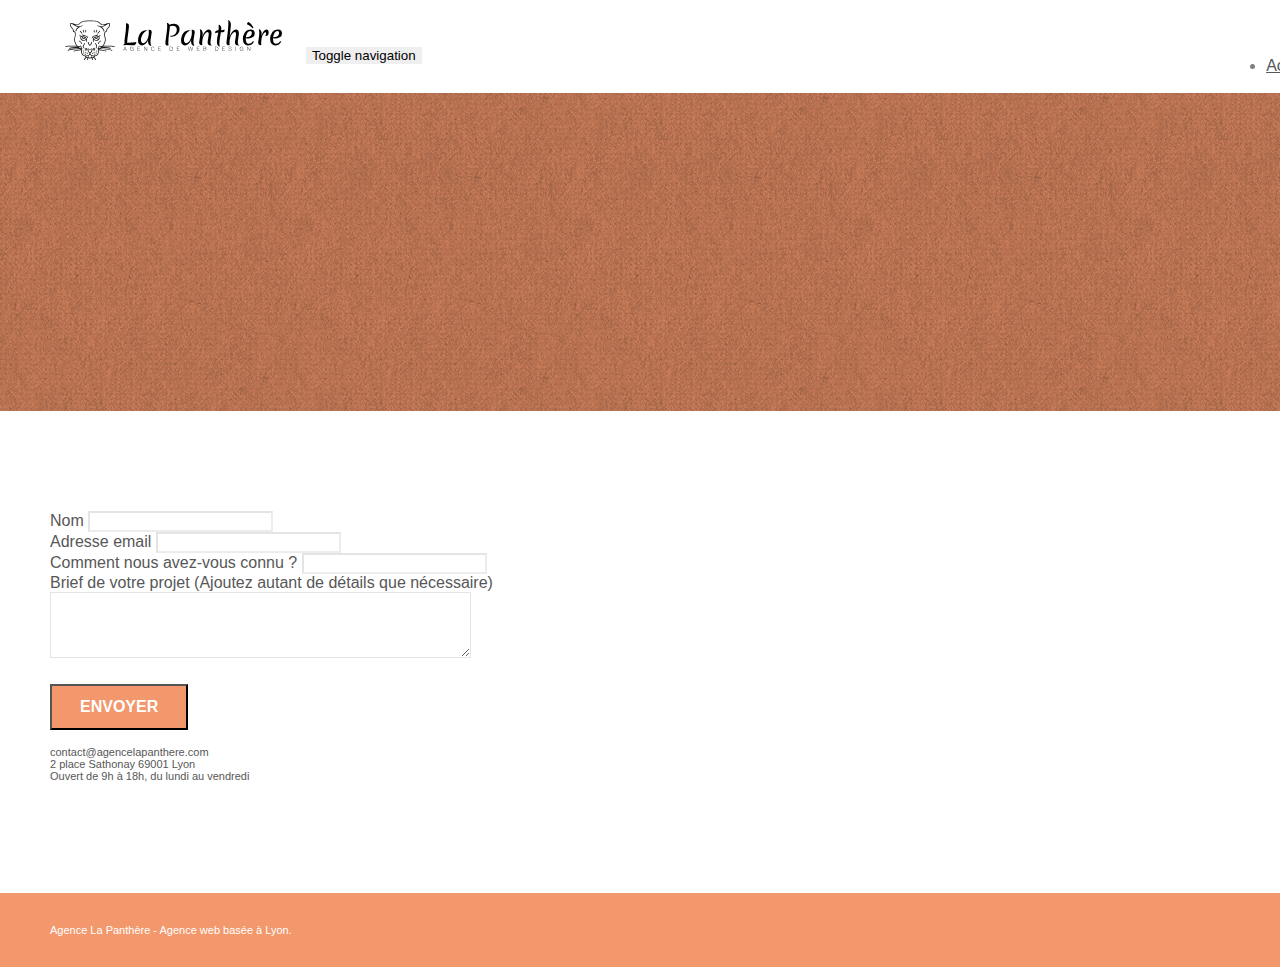
==== page2.html @ 065de9c2 "robots" ====
<!doctype html>
<html lang="Default">
<head>
    <meta charset="utf-8">
    <meta name="description" content="">
    <meta name="viewport" content="width=device-width, initial-scale=1.0, viewport-fit=cover">
    <link rel="shortcut icon" type="image/png" href="favicon.jpg">
    
	<link rel="stylesheet" type="text/css" href="./css/bootstrap.min.css">
	<link rel="stylesheet" type="text/css" href="style.css">
	<link rel="stylesheet" type="text/css" href="./css/font-awesome.min.css">
	<link rel="stylesheet" type="text/css" href="./css/et-line.min.css">
	
    
	<script src="./js/jquery-2.1.0.min.js"></script>
	<script src="./js/bootstrap.min.js"></script>
	<script src="./js/blocs.min.js"></script>
	<script src="./js/jqBootstrapValidation.js"></script>
	<script src="./js/formHandler.js"></script>
    <title>page2</title>

    
<!-- Analytics -->
 
<!-- Analytics END -->
    
</head>
<body>
<!-- Principal conteneur -->
<div class="page-container">
    
<!-- bloc-0 -->
<div class="bloc bgc-white l-bloc " id="bloc-0">
	<div class="container bloc-sm">
		<nav class="navbar row">
			<div class="navbar-header">
				<a class="navbar-brand" href="index.html"><img src="img/agence-la-panthere-monochrome.svg" alt="lyon web design logo" height="40" /></a>
				<button id="nav-toggle" type="button" class="ui-navbar-toggle navbar-toggle" data-toggle="collapse" data-target=".navbar-1">
					<span class="sr-only">Toggle navigation</span><span class="icon-bar"></span><span class="icon-bar"></span><span class="icon-bar"></span>
				</button>
			</div>
			<div class="collapse navbar-collapse navbar-1 special-dropdown-nav">
				<ul class="site-navigation nav navbar-nav">
					<li>
						<a href="index.html">Accueil</a>
					</li>
					<li>
					</li>
					<li>
						<a href="page2.html">page2 &gt;</a>
					</li>
				</ul>
			</div>
		</nav>
	</div>
</div>
<!-- bloc-0 END -->

<!-- bloc-6 -->
<div class="bloc bg-dots-bg bg-repeat bgc-atomic-tangerine d-bloc bloc-bg-texture texture-paper" id="bloc-6">
	<div class="container bloc-lg">
		<div class="row">
			<div class="col-sm-12">
				<h1 class="text-center hero-bloc-text tc-white">
					Parlons web design !
				</h1>
				<p class="text-center mg-lg tc-white tight-width-whitespace">
					Nous sommes ravis que vous souhaitiez collaborer avec notre agence.<br>
					Parlez-nous de votre projet en complétant le formulaire ci-dessous.
				</p>
			</div>
		</div>
	</div>
</div>
<!-- bloc-6 END -->

<!-- bloc-7 -->
<div class="bloc bgc-white l-bloc" id="bloc-7">
	<div class="container bloc-lg">
		<div class="row">
			<div class="col-sm-6">
				<form id="form_1" novalidate success-msg="Your message has been sent." fail-msg="Sorry it seems that our mail server is not responding, Sorry for the inconvenience!">
					<div class="form-group">
						<label>
							Nom
						</label>
						<input id="name" class="form-control" required />
					</div>
					<div class="form-group">
						<label>
							Adresse email
						</label>
						<input id="email" class="form-control" type="email" required />
					</div>
					<div class="form-group">
						<label>
							Comment nous avez-vous connu ?
						</label>
						<input class="form-control" type="email" required id="input_504" />
					</div>
					<div class="form-group">
						<label>
							Brief de votre projet (Ajoutez autant de détails que nécessaire)<br>
						</label><textarea id="message" class="form-control" rows="4" cols="50" required></textarea>
					</div> 
					<button class="bloc-button btn btn-lg btn-block cta-hero btn-atomic-tangerine" type="submit">
						Envoyer
					</button>
				</form>
			</div>
			<div class="col-sm-6">
				<p>
					contact@agencelapanthere.com<br>2 place Sathonay 69001 Lyon<br>Ouvert de 9h à 18h, du lundi au vendredi<br>
				</p>
			</div>
		</div>
	</div>
</div>
<!-- bloc-7 END -->

<!-- ScrollToTop Button -->
<a class="bloc-button btn btn-d scrollToTop" onclick="scrollToTarget('1')"><span class="fa fa-chevron-up"></span></a>
<!-- ScrollToTop Button END-->


<!-- Footer - bloc-8 -->
<div class="bloc bgc-atomic-tangerine d-bloc" id="bloc-8">
	<div class="container bloc-sm">
		<div class="row">
			<div class="col-sm-12">
				<p class="text-center white">
					Agence La Panthère - Agence web basée à Lyon.<br>
				</p>
				<div class="row row-no-gutters social">
					<div class="col-sm-3">
						<div class="text-center">
							<a class="social" href="index.html"><span class="fa fa-twitter icon-md"></span></a>
						</div>
					</div>
					<div class="col-sm-3">
						<div class="text-center">
							<a class="social" href="index.html"><span class="fa fa-facebook icon-md"></span></a>
						</div>
					</div>
					<div class="col-sm-3">
						<div class="text-center">
							<a class="social" href="index.html"><span class="fa fa-dribbble icon-md"></span></a>
						</div>
					</div>
					<div class="col-sm-3">
						<div class="text-center">
							<a class="social" href="index.html"><span class="fa fa-instagram icon-md"></span></a>
						</div>
					</div>
				</div>
			</div>
		</div>
	</div>
</div>
<!-- Footer - bloc-8 END -->

</div>
<!-- Principal conteneur END -->
    

</body>
</html>
---- style.css ----
body {
    margin: 0;
    padding: 0;
    background: #FFF;
    overflow-x: hidden;
    -webkit-font-smoothing: antialiased;
    -moz-osx-font-smoothing: grayscale;
}

a,
button {
    transition: all .3s ease-in-out;
    outline: none!important;
}

a:hover {
    text-decoration: none;
    cursor: pointer;
}

#page-loading-blocs-notifaction {
    position: fixed;
    top: 0;
    bottom: 0;
    width: 100%;
    z-index: 100000;
    background: #FFFFFF url("img/pageload-spinner.gif") no-repeat center center;
}

.bloc {
    width: 100%;
    clear: both;
    background: 50% 50% no-repeat;
    padding: 0 50px;
    -webkit-background-size: cover;
    -moz-background-size: cover;
    -o-background-size: cover;
    background-size: cover;
    position: relative;
}

.bloc .container {
    padding-left: 0;
    padding-right: 0;
}

.bloc-lg {
    padding: 100px 50px;
}

.bloc-md {
    padding: 50px;
}

.bloc-sm {
    padding: 20px 50px;
}

.bg-center,
.bg-l-edge,
.bg-r-edge,
.bg-t-edge,
.bg-b-edge,
.bg-tl-edge,
.bg-bl-edge,
.bg-tr-edge,
.bg-br-edge,
.bg-repeat {
    -webkit-background-size: auto!important;
    -moz-background-size: auto!important;
    -o-background-size: auto!important;
    background-size: auto!important;
}

.bg-repeat {
    background: repeat;
}

.bg-t-edge {
    background: top no-repeat;
}

.bloc-bg-texture::before {
    content: "";
    background-size: 2px 2px;
    position: absolute;
    top: 0;
    bottom: 0;
    left: 0;
    right: 0;
}

.texture-paper::before {
    background: url("img/texture-paper.png");
    background-size: 280px 280px;
}

.b-parallax {
    background-attachment: fixed;
}

.d-bloc {
    color: rgba(255, 255, 255, .7);
}

.d-bloc button:hover {
    color: rgba(255, 255, 255, .9);
}

.d-bloc .icon-round,
.d-bloc .icon-square,
.d-bloc .icon-rounded,
.d-bloc .icon-semi-rounded-a,
.d-bloc .icon-semi-rounded-b {
    border-color: rgba(255, 255, 255, .9);
}

.d-bloc .divider-h span {
    border-color: rgba(255, 255, 255, .2);
}

.d-bloc .a-btn,
.d-bloc .navbar a,
.d-bloc .navbar-brand,
.d-bloc a .icon-sm,
.d-bloc a .icon-md,
.d-bloc a .icon-lg,
.d-bloc a .icon-xl,
.d-bloc h1 a,
.d-bloc h2 a,
.d-bloc h3 a,
.d-bloc h4 a,
.d-bloc h5 a,
.d-bloc h6 a,
.d-bloc p a {
    color: rgba(255, 255, 255, .6);
}

.d-bloc .a-btn:hover,
.d-bloc .navbar a:hover,
.d-bloc .navbar-brand:hover,
.d-bloc a:hover .icon-sm,
.d-bloc a:hover .icon-md,
.d-bloc a:hover .icon-lg,
.d-bloc a:hover .icon-xl,
.d-bloc h1 a:hover,
.d-bloc h2 a:hover,
.d-bloc h3 a:hover,
.d-bloc h4 a:hover,
.d-bloc h5 a:hover,
.d-bloc h6 a:hover,
.d-bloc p a:hover {
    color: rgba(255, 255, 255, 1);
}

.d-bloc .navbar-toggle .icon-bar {
    background: rgba(255, 255, 255, 1);
}

.d-bloc .btn-wire,
.d-bloc .btn-wire:hover {
    color: rgba(255, 255, 255, 1);
    border-color: rgba(255, 255, 255, 1);
}

.d-bloc .panel {
    color: rgba(0, 0, 0, .5);
}

.d-bloc .panel button:hover {
    color: rgba(0, 0, 0, .7);
}

.d-bloc .panel icon {
    border-color: rgba(0, 0, 0, .7);
}

.d-bloc .panel .divider-h span {
    border-color: rgba(0, 0, 0, .1);
}

.d-bloc .panel .a-btn {
    color: rgba(0, 0, 0, .6);
}

.d-bloc .panel .a-btn:hover {
    color: rgba(0, 0, 0, 1);
}

.d-bloc .panel .btn-wire,
.d-bloc .panel .btn-wire:hover {
    color: rgba(0, 0, 0, .7);
    border-color: rgba(0, 0, 0, .3);
}

.d-bloc .panel,
.l-bloc {
    color: rgba(0, 0, 0, .5);
}

.d-bloc .panel button:hover,
.l-bloc button:hover {
    color: rgba(0, 0, 0, .7);
}

.l-bloc .icon-round,
.l-bloc .icon-square,
.l-bloc .icon-rounded,
.l-bloc .icon-semi-rounded-a,
.l-bloc .icon-semi-rounded-b {
    border-color: rgba(0, 0, 0, .7);
}

.d-bloc .panel .divider-h span,
.l-bloc .divider-h span {
    border-color: rgba(0, 0, 0, .1);
}

.d-bloc .panel .a-btn,
.l-bloc .a-btn,
.l-bloc .navbar a,
.l-bloc .navbar-brand,
.l-bloc a .icon-sm,
.l-bloc a .icon-md,
.l-bloc a .icon-lg,
.l-bloc a .icon-xl,
.l-bloc h1 a,
.l-bloc h2 a,
.l-bloc h3 a,
.l-bloc h4 a,
.l-bloc h5 a,
.l-bloc h6 a,
.l-bloc p a {
    color: rgba(0, 0, 0, .6);
}

.d-bloc .panel .a-btn:hover,
.l-bloc .a-btn:hover,
.l-bloc .navbar a:hover,
.l-bloc .navbar-brand:hover,
.l-bloc a:hover .icon-sm,
.l-bloc a:hover .icon-md,
.l-bloc a:hover .icon-lg,
.l-bloc a:hover .icon-xl,
.l-bloc h1 a:hover,
.l-bloc h2 a:hover,
.l-bloc h3 a:hover,
.l-bloc h4 a:hover,
.l-bloc h5 a:hover,
.l-bloc h6 a:hover,
.l-bloc p a:hover {
    color: rgba(0, 0, 0, 1);
}

.l-bloc .navbar-toggle .icon-bar {
    color: rgba(0, 0, 0, .6);
}

.d-bloc .panel .btn-wire,
.d-bloc .panel .btn-wire:hover,
.l-bloc .btn-wire,
.l-bloc .btn-wire:hover {
    color: rgba(0, 0, 0, .7);
    border-color: rgba(0, 0, 0, .3);
}

.voffset {
    margin-top: 30px;
}

.voffset-lg {
    margin-top: 80px;
}

.row-no-gutters {
    margin-right: 0;
    margin-left: 0;
}

.row.row-no-gutters > [class^="col-"],
.row.row-no-gutters > [class*=" col-"] {
    padding-right: 0;
    padding-left: 0;
}

#bloc-1-hero h1 {
    font-size: 32px;
}

.navbar {
    margin-bottom: 0;
    z-index: 1;
}

.navbar-brand {
    height: auto;
    padding: 3px 15px;
    font-size: 25px;
    font-weight: normal;
    font-weight: 600;
    line-height: 44px;
}

.navbar-brand img {
    max-height: 200px;
    margin: 0 5px 0 0;
    display: inline;
}

.navbar-brand img[src$=svg] {
    min-width: 100px;
}

.nav-center .navbar-brand img {
    margin: 0;
}

.navbar .nav {
    padding-top: 2px;
    margin-right: -16px;
    float: right;
    z-index: 1;
}

.nav > li {
    float: left;
    margin-top: 4px;
    font-size: 16px;
}

.navbar-nav .open .dropdown-menu > li > a {
    text-align: inherit;
}

.nav > li a:hover,
.nav > li a:focus {
    background: transparent;
}

.navbar-toggle {
    margin: 10px 10px 0 0;
    border: 0px;
}

.navbar-toggle:hover {
    background: transparent!important;
}

.navbar-toggle .icon-bar {
    background-color: rgba(0, 0, 0, .5);
    width: 26px;
}

.nav-invert .navbar .nav {
    float: left;
}

.nav-invert .navbar-header,
.nav-invert .navbar-brand {
    float: right;
    position: relative;
    z-index: 2;
}

@media (min-width: 768px) {
    .site-navigation {
        position: absolute;
        top: 50%;
        right: 20px;
        transform: translate(0, -50%);
        -webkit-transform: translateY(-50%);
    }
    .nav > li .dropdown-menu a,
    .nav > li .dropdown-menu a:hover {
        color: #484848;
    }
    .nav-invert .site-navigation {
        left: 0;
        right: 0;
    }
    .nav-center {
        text-align: center;
    }
    .nav-center .navbar-header {
        width: 100%;
    }
    .nav-center .navbar-header,
    .nav-center .navbar-brand,
    .nav-center .nav > li {
        float: none;
        display: inline-block;
    }
    .nav-center .site-navigation {
        position: relative;
        width: 100%;
        right: 0;
        margin-right: 0px;
        margin-top: 20px;
    }
    .nav-center.mini-nav .navbar-toggle {
        float: none;
        margin: 10px auto 0;
    }
}

.nav > li > .dropdown a {
    background: none!important;
    display: block;
    padding: 14px 15px;
}

nav .caret {
    margin: 0 5px;
}

.dropdown-menu .dropdown-menu {
    top: -8px;
    left: 100%;
}

.dropdown-menu .dropmenu-flow-right {
    top: 100%;
    left: 0;
    margin-left: -1px;
    border-top-left-radius: 0;
    border-top-right-radius: 0;
}

.dropdown-menu .dropdown span {
    border: 4px solid black;
    border-top-color: transparent;
    border-right-color: transparent;
    border-bottom-color: transparent;
    margin: 6px -5px 0 0!important;
    float: right;
}

.mg-md {
    margin-top: 10px;
    margin-bottom: 20px;
}

.mg-lg {
    margin-top: 10px;
    margin-bottom: 40px;
}

.btn {
    margin: 0 5px 5px 0;
}

.btn.pull-right {
    margin: 0 0 5px 5px;
}

.btn-d,
.btn-d:hover,
.btn-d:focus {
    color: #FFF;
    background: rgba(0, 0, 0, .3);
}

button {
    outline: none!important;
}

.btn-rd {
    border-radius: 40px;
}

.btn-clean {
    border: 1px solid rgba(0, 0, 0, .08);
    border-bottom-color: rgba(0, 0, 0, .1);
    text-shadow: 0 1px 0 rgba(0, 0, 1, .1);
    box-shadow: 0 1px 3px rgba(0, 0, 1, .25), inset 0 1px 0 0 rgba(255, 255, 255, .15);
}

.icon-md {
    font-size: 30px!important;
}

.icon-lg {
    font-size: 60px!important;
}

.sm-shadow {
    text-shadow: 0 1px 2px rgba(0, 0, 0, .3);
}

.panel-sq,
.panel-sq .panel-heading,
.panel-sq .panel-footer {
    border-radius: 0;
}

.panel-rd {
    border-radius: 30px;
}

.panel-rd .panel-heading {
    border-radius: 29px 29px 0 0;
}

.panel-rd .panel-footer {
    border-radius: 0 0 29px 29px;
}

.form-control {
    border-color: rgba(0, 0, 0, .1);
    box-shadow: none;
}

.scrollToTop {
    width: 40px;
    height: 40px;
    position: fixed;
    bottom: 20px;
    right: 20px;
    opacity: 0;
    z-index: 500;
    transition: all .3s ease-in-out;
}

.scrollToTop span {
    margin-top: 6px;
}

.showScrollTop {
    font-size: 14px;
    opacity: 1;
}

a[data-lightbox] {
    position: relative;
    display: block;
    text-align: center;
}

a[data-lightbox]:hover::before {
    content: "+";
    font-family: "HelveticaNeue-Light", "Helvetica Neue Light", "Helvetica Neue", Helvetica, Arial;
    font-size: 32px;
    width: 50px;
    height: 50px;
    margin-left: -25px;
    border-radius: 50%;
    background: rgba(0, 0, 0, .6);
    color: #FFF;
    font-weight: 100;
    z-index: 1;
    position: absolute;
    top: 50%;
    transform: translateY(-50%);
    -webkit-transform: translateY(-50%);
}

a[data-lightbox]:hover img {
    opacity: 0.6;
    -webkit-animation-fill-mode: none;
    animation-fill-mode: none;
}

#lightbox-modal {
    display: flex;
    align-items: center;
}

#lightbox-modal .modal-dialog {
    width: 90%;
    max-width: 900px;
    margin: 0 auto 0;
}

#lightbox-modal .modal-dialog img {
    max-height: 90vh;
    margin: 0 auto;
}

.lightbox-caption {
    padding: 20px;
    color: #FFF;
    background: rgba(0, 0, 0, .5);
    position: absolute;
    left: 15px;
    right: 15px;
    bottom: 5px;
}

.close-lightbox {
    color: #FFF;
    font-size: 30px;
    position: absolute;
    top: 20px;
    right: 20px;
    z-index: 20;
    background: rgba(0, 0, 0, .5);
    border: none;
    line-height: 30px;
    padding: 0 9px 5px;
    opacity: 0.3;
}

.close-lightbox:hover,
.next-lightbox:hover,
.prev-lightbox:hover {
    opacity: 1.0;
    color: #FFF;
}

.next-lightbox,
.prev-lightbox {
    font-size: 20px;
    color: rgba(255, 255, 255, .9);
    background: rgba(0, 0, 0, .5);
    transition: all .2s ease-in-out;
    position: absolute;
    top: 45%;
    z-index: 1;
    opacity: 0.4;
}

.next-lightbox {
    padding: 6px 8px 1px 13px;
    right: 25px;
}

.prev-lightbox {
    padding: 6px 13px 1px 10px;
    left: 25px;
}

.snapshot-lb .modal-body {
    padding-bottom: 45px;
}

.snapshot-lb .lightbox-caption {
    padding: 0;
    color: rgba(0, 0, 0, .5);
    background: none;
}

h1,
h2,
h3,
h4,
h5,
h6,
p,
label,
.btn,
a {
    font-family: "helvetica";
    font-weight: 400;
    color: #575757!important;
}

.container {
    max-width: 1000px;
}

.hero-bloc-text {
    font-size: 38px;
}

.hero-bloc-text-sub {
    font-size: 36px;
}

.statement-bloc-text {
    line-height: 26px;
    font-style: italic;
    font-size: 20px;
    text-align: center;
    font-weight: lighter;
    max-width: 520px;
    margin: auto auto auto auto;
}

p {
    font-size: 11px;
}

.tight-width-whitespace {
    max-width: 600px;
    margin: auto auto auto auto;
}

.h1 {
    font-size: 20px;
    font-family: "Open Sans";
}

.cta-hero {
    margin-top: 22px;
    color: #FFFFFF!important;
    text-transform: uppercase;
    padding: 12px 28px 12px 28px;
    font-size: 16px;
    font-weight: 700;
}

.social {
    max-width: 400px;
    margin: auto auto auto auto;
}

h2 {
    font-size: 22px;
    line-height: 1.4em;
}

h3 {
    font-size: 15px;
    text-transform: uppercase;
    font-weight: 700;
    color: #333333!important;
}

.med-width-whitespace {
    max-width: 800px;
    margin: auto auto auto auto;
    box-shadow: 0px 0px 0px #000000;
}

h1 {
    color: #333333!important;
}

h4 {
    color: #333333!important;
}

.icons {
    margin-bottom: 14px;
    margin-top: 24px;
}

.white {
    color: #FFFFFF!important;
}

.portfolio-thumb {
    margin-bottom: 24px;
}

.portfolio-row {
    margin-bottom: 44px;
    margin-top: 50px;
}

.avatar {
    box-shadow: 0px 4px 9px rgba(0, 0, 0, 0.3);
}

.black-background {
    background-color: rgba(165, 147, 99, 0.7);
    padding: 40px 40px 40px 40px;
}

.bold-link {
    font-weight: 900;
    text-decoration: underline!important;
}

.bgc-white {
    background-color: #FFFFFF;
}

.bgc-dark-slate-blue {
    background-color: #364577;
}

.bgc-atomic-tangerine {
    background-color: #F3976C;
}

.tc-white {
    color: #F3976C!important;
}

.btn-atomic-tangerine {
    background: #F3976C;
    color: #FFFFFF!important;
}

.btn-atomic-tangerine:hover {
    background: #c27956!important;
    color: #FFFFFF!important;
}

.ltc-white {
    color: #FFFFFF!important;
}

.ltc-white:hover {
    color: #cccccc!important;
}

.ltc-atomic-tangerine {
    color: #F3976C!important;
}

.ltc-atomic-tangerine:hover {
    color: #c27956!important;
}

.icon-dark-slate-blue {
    color: #364577!important;
    border-color: #364577!important;
}

.bg-dots-bg {
    background-image: url("img/dots-bg.png");
}

.bg-lines-h2-bg {
    background-image: url("img/lines-h2-bg.png");
}

.bg-banniere {
    background-image: url("img/agence-la-panthere.webp");
}

.bg-presentation {
    background-image: url("img/image-de-presentation.jpg");
}

@media (max-width: 1024px) {
    .bloc {
        padding-left: 20px;
        padding-right: 20px;
    }
    .bloc.full-width-bloc,
    .bloc-tile-2.full-width-bloc .container,
    .bloc-tile-3.full-width-bloc .container,
    .bloc-tile-4.full-width-bloc .container {
        padding-left: 0;
        padding-right: 0;
    }
}

@media (max-width: 992px) and (min-width: 768px) {
    .navbar .nav {
        max-width: 80%
    }
    .nav-center.navbar .nav {
        max-width: 100%
    }
}

@media only screen and (min-device-width: 768px) and (max-device-width: 1024px) and (orientation: landscape) {
    .b-parallax {
        background-attachment: scroll;
    }
}

@media only screen and (min-device-width: 1024px) and (max-device-width: 1366px) and (-webkit-min-device-pixel-ratio: 1.5) {
    .b-parallax {
        background-attachment: scroll;
    }
}

@media (max-width: 991px) {
    .container {
        width: 100%;
    }
    .b-parallax {
        background-attachment: scroll;
    }
    .page-container,
    #hero-bloc {
        overflow-x: hidden;
        position: relative;
    }
    .bloc {
        padding-left: constant(safe-area-inset-left);
        padding-right: constant(safe-area-inset-right);
    }
    .bloc-group,
    .bloc-group .bloc {
        display: block;
        width: 100%;
    }
    .bloc-fill-screen .fill-bloc-top-edge,
    .bloc-fill-screen .fill-bloc-bottom-edge {
        padding: 0 20px;
        padding-left: constant(safe-area-inset-left);
        padding-right: constant(safe-area-inset-right);
    }
}

@media (max-width: 767px) {
    .page-container {
        overflow-x: hidden;
        position: relative;
    }
    h1,
    h2,
    h3,
    h4,
    h5,
    h6,
    p,
    #disqus_thread {
        padding-left: 10px!important;
        padding-right: 10px!important;
    }
    .b-parallax {
        background-attachment: scroll;
    }
    .navbar .nav {
        padding-top: 0;
        border-top: 1px solid rgba(0, 0, 0, .2);
        float: none!important;
    }
    .navbar.row {
        margin-left: 0;
        margin-right: 0;
    }
    .site-navigation {
        position: inherit;
        transform: none;
        -webkit-transform: none;
        -ms-transform: none;
    }
    .nav > li {
        margin-top: 0;
        border-bottom: 1px solid rgba(0, 0, 0, .1);
        background: rgba(0, 0, 0, .05);
        text-align: left;
        padding-left: 15px;
        width: 100%;
    }
    .nav > li:hover {
        background: rgba(0, 0, 0, .08);
    }
    .dropdown .dropdown a .caret {
        float: none;
        margin: 5px 0 0 10px!important;
        border: 4px solid black;
        border-bottom-color: transparent;
        border-right-color: transparent;
        border-left-color: transparent;
    }
    #hero-bloc .navbar .nav {
        background: rgba(0, 0, 0, .8);
    }
    #hero-bloc .navbar .nav a {
        color: rgba(255, 255, 255, .6);
    }
    .hero {
        padding: 50px 0;
    }
    .hero-nav {
        left: -1px;
        right: -1px;
    }
    .navbar-collapse {
        padding: 0;
        overflow-x: hidden;
        -webkit-box-shadow: none;
        box-shadow: none;
    }
    .navbar-brand img {
        max-height: 40px;
        width: auto;
    }
    .nav-invert .navbar-header {
        float: none;
        width: 100%;
    }
    .nav-invert .navbar-toggle {
        float: left;
        margin-left: 10px;
    }
    .bloc {
        padding-left: 0;
        padding-right: 0;
    }
    .bloc-xxl,
    .bloc-xl,
    .bloc-lg {
        padding: 40px 0;
    }
    .bloc-sm,
    .bloc-md {
        padding-left: 0;
        padding-right: 0;
    }
    .bloc-tile-2 .container,
    .bloc-tile-3 .container,
    .bloc-tile-4 .container,
    .bloc-fill-screen .fill-bloc-top-edge,
    .bloc-fill-screen .fill-bloc-bottom-edge {
        padding-left: 0;
        padding-right: 0;
    }
    .a-block {
        padding: 0 10px;
    }
    .btn-dwn {
        display: none;
    }
    .voffset {
        margin-top: 5px;
    }
    .voffset-md {
        margin-top: 20px;
    }
    .voffset-lg {
        margin-top: 30px;
    }
    form {
        padding: 5px;
    }
    .close-lightbox {
        display: inline-block;
    }
    .blocsapp-device-iphone5 {
        background-size: 216px 425px;
        padding-top: 60px;
        width: 216px;
        height: 425px;
    }
    .blocsapp-device-iphone5 img {
        width: 180px;
        height: 320px;
    }
}

@media (max-width: 400px) {
    .bloc {
        padding-left: 0;
        padding-right: 0;
    }
}

@media (max-width: 767px) {
    .bloc-mob-center-text {
        text-align: center;
    }
}
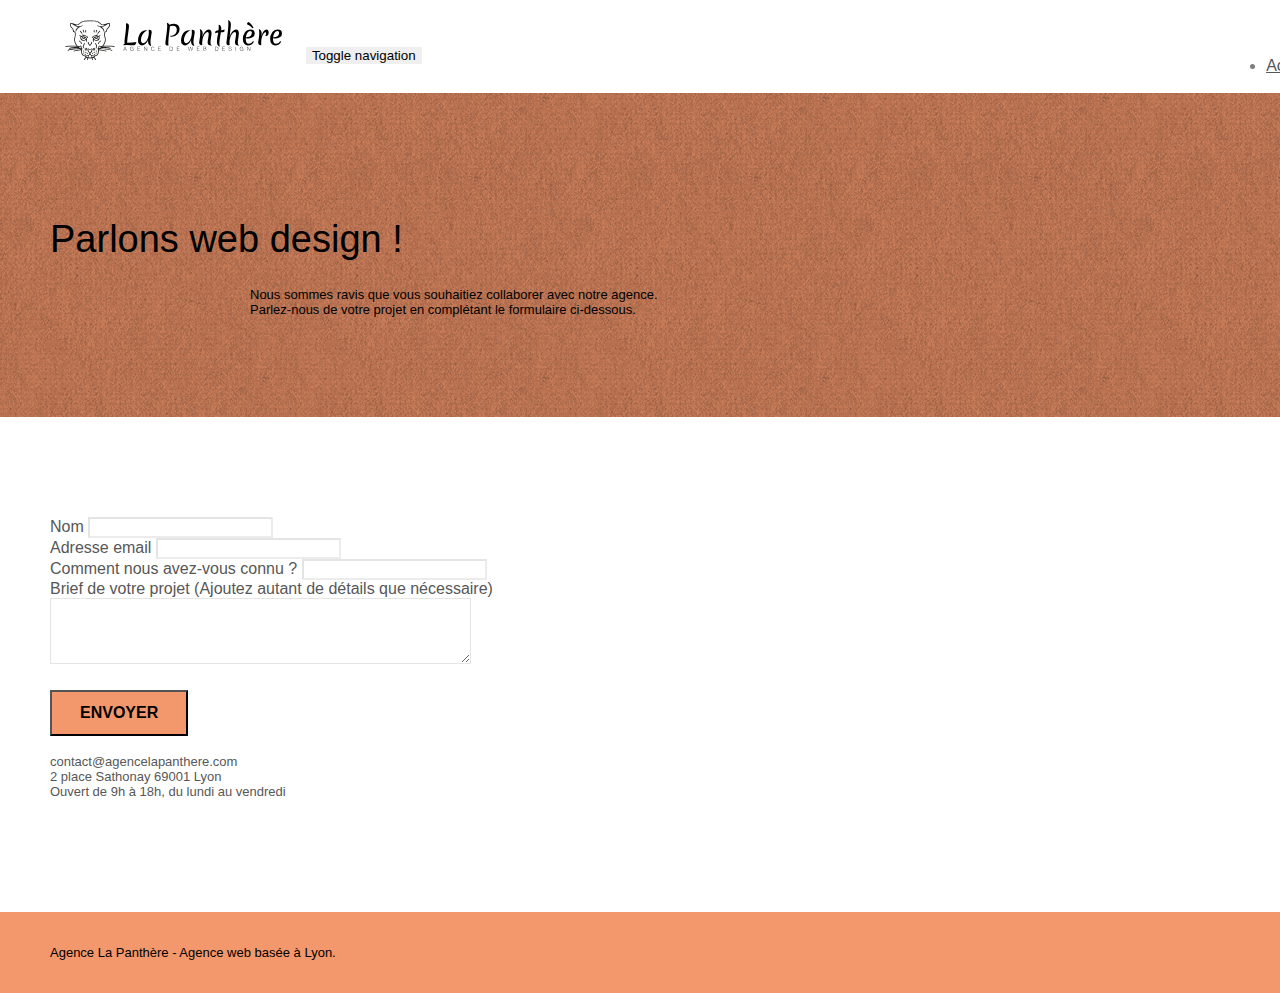
==== commit 6bfe5b20: "color" ====
--- a/page2.html
+++ b/page2.html
@@ -61,10 +61,10 @@
 	<div class="container bloc-lg">
 		<div class="row">
 			<div class="col-sm-12">
-				<h1 class="text-center hero-bloc-text tc-white">
+				<h1 class="text-center hero-bloc-text black">
 					Parlons web design !
 				</h1>
-				<p class="text-center mg-lg tc-white tight-width-whitespace">
+				<p class="text-center mg-lg black tight-width-whitespace">
 					Nous sommes ravis que vous souhaitiez collaborer avec notre agence.<br>
 					Parlez-nous de votre projet en complétant le formulaire ci-dessous.
 				</p>
--- a/style.css
+++ b/style.css
@@ -133,7 +133,7 @@
 .d-bloc h5 a,
 .d-bloc h6 a,
 .d-bloc p a {
-    color: rgba(255, 255, 255, .6);
+    color: white;
 }
 
 .d-bloc .a-btn:hover,
@@ -150,7 +150,7 @@
 .d-bloc h5 a:hover,
 .d-bloc h6 a:hover,
 .d-bloc p a:hover {
-    color: rgba(255, 255, 255, 1);
+    color: black;
 }
 
 .d-bloc .navbar-toggle .icon-bar {
@@ -677,7 +677,7 @@
 }
 
 p {
-    font-size: 11px;
+    font-size: 13px;
 }
 
 .tight-width-whitespace {
@@ -736,7 +736,10 @@
 }
 
 .white {
-    color: #FFFFFF!important;
+    color: #000000!important;
+}
+.black{
+    color: #000000;
 }
 
 .portfolio-thumb {
@@ -753,7 +756,7 @@
 }
 
 .black-background {
-    background-color: rgba(165, 147, 99, 0.7);
+    background-color: rgba(249, 248, 245, 0.7);
     padding: 40px 40px 40px 40px;
 }
 
@@ -775,12 +778,15 @@
 }
 
 .tc-white {
-    color: #F3976C!important;
+    color: #FFFFFF!important;
+}
+.black {
+    color: #000000 !important;
 }
 
 .btn-atomic-tangerine {
     background: #F3976C;
-    color: #FFFFFF!important;
+    color: #000000 !important;
 }
 
 .btn-atomic-tangerine:hover {
@@ -789,7 +795,7 @@
 }
 
 .ltc-white {
-    color: #FFFFFF!important;
+    color: #000000!important;
 }
 
 .ltc-white:hover {
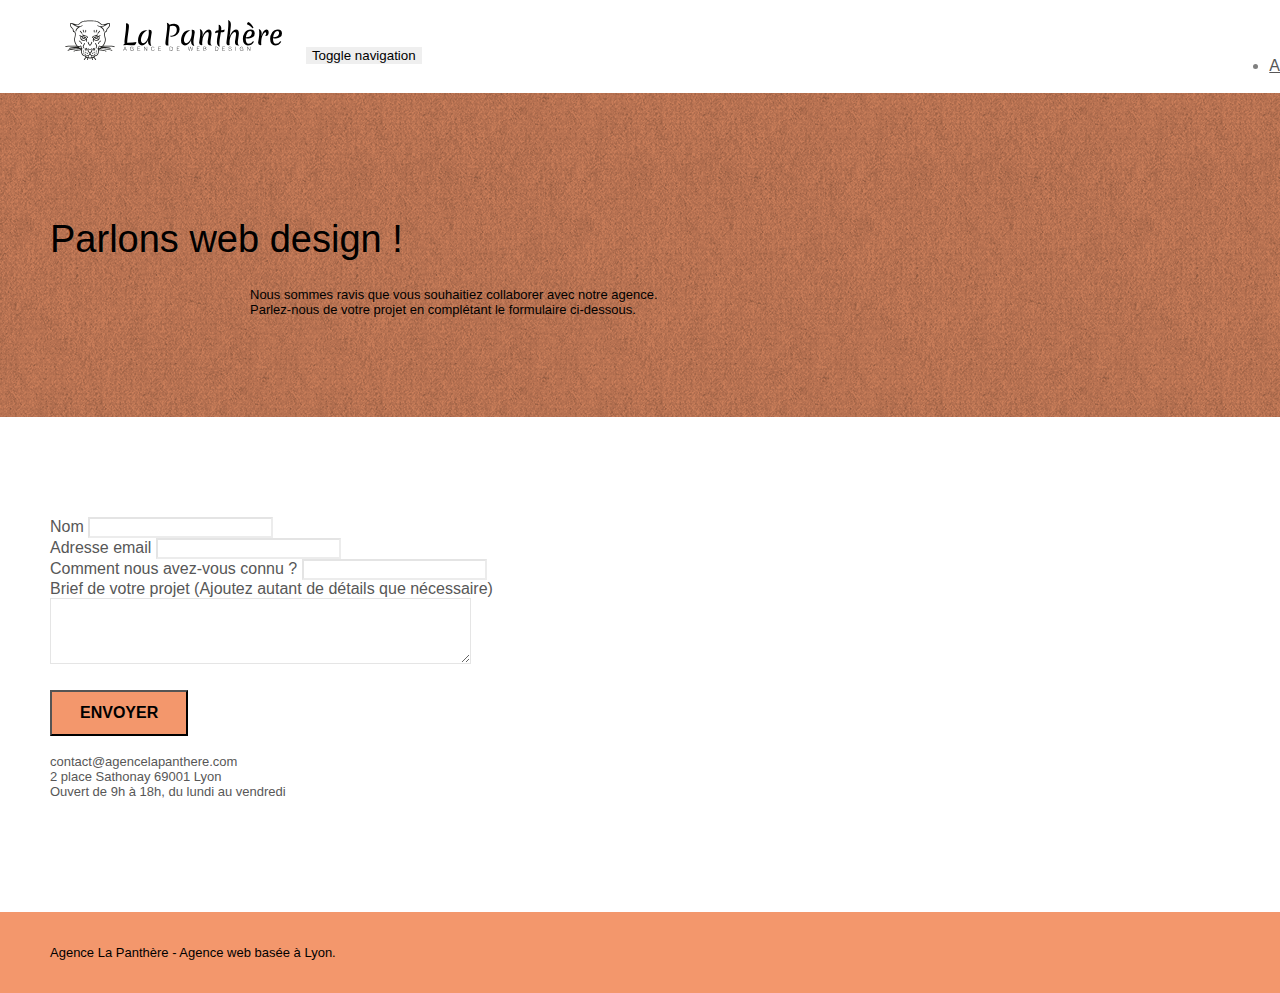
==== commit 7361daf2: "semantique" ====
--- a/page2.html
+++ b/page2.html
@@ -47,7 +47,7 @@
 					<li>
 					</li>
 					<li>
-						<a href="page2.html">page2 &gt;</a>
+						<a href="page2.html">Contact</a>
 					</li>
 				</ul>
 			</div>
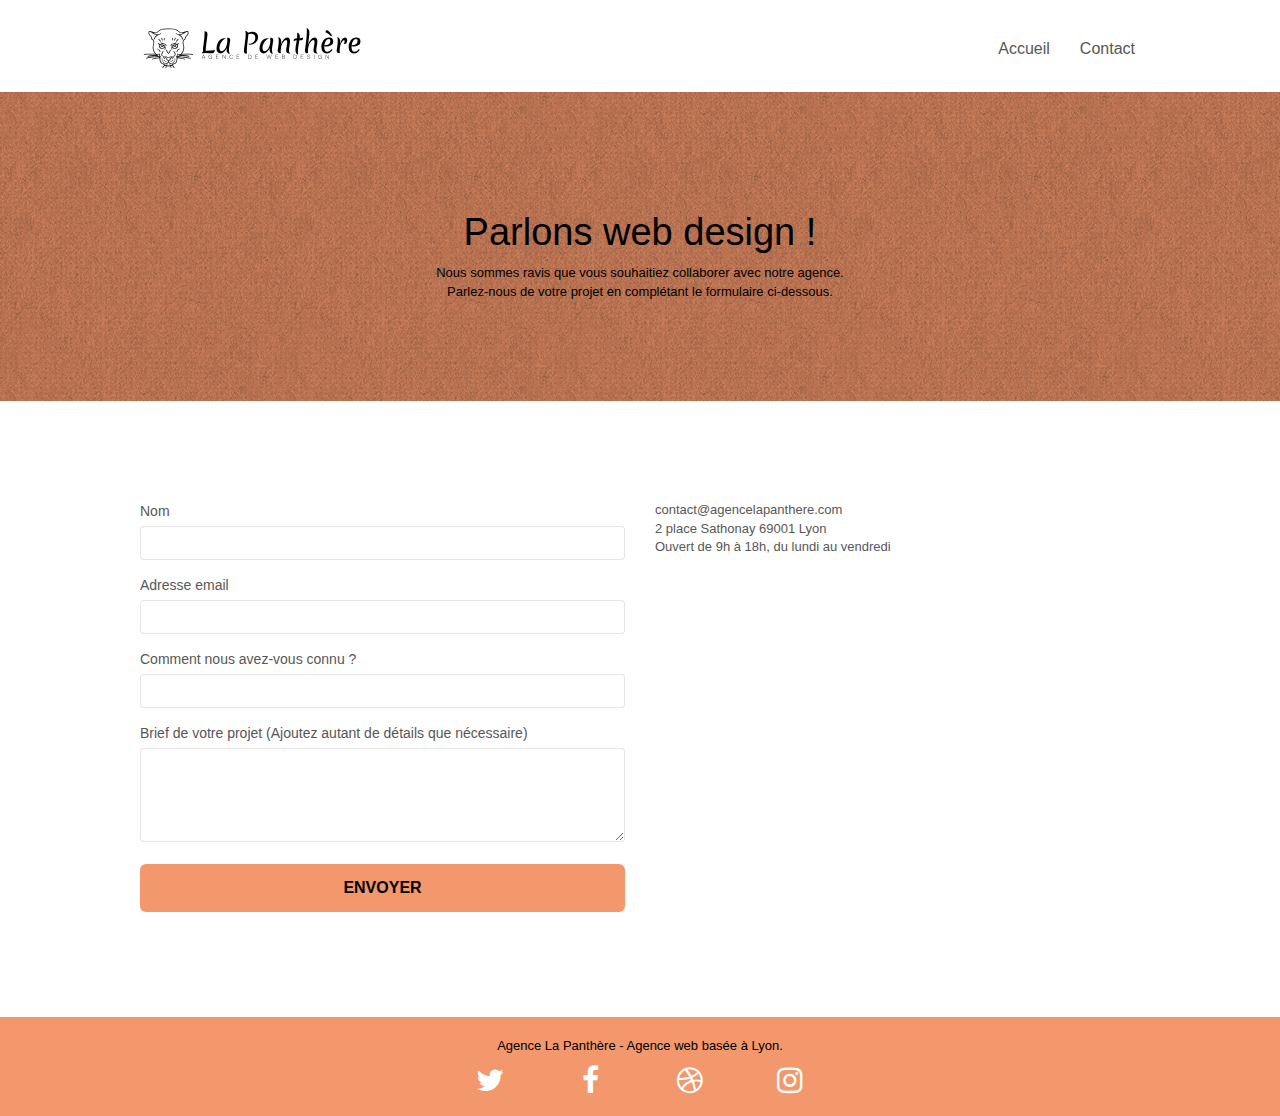
==== commit fb4a2794: "responsive" ====
--- a/page2.html
+++ b/page2.html
@@ -1,23 +1,25 @@
 <!doctype html>
-<html lang="Default">
+<html lang="fr-fr">
 <head>
     <meta charset="utf-8">
-    <meta name="description" content="">
+    <meta name="description" content="L'agence la panthère est une agence de web design qui aide les entreprises à devenir attractive et visibles sur Internet Nous souhaitons aider les entreprises lyonnaises. entreprise local Lyon">
+	<meta name="robots" content="index, follow">
     <meta name="viewport" content="width=device-width, initial-scale=1.0, viewport-fit=cover">
     <link rel="shortcut icon" type="image/png" href="favicon.jpg">
     
-	<link rel="stylesheet" type="text/css" href="./css/bootstrap.min.css">
+	<link rel="stylesheet" type="text/css" href="./css/bootstrap.css">
 	<link rel="stylesheet" type="text/css" href="style.css">
-	<link rel="stylesheet" type="text/css" href="./css/font-awesome.min.css">
-	<link rel="stylesheet" type="text/css" href="./css/et-line.min.css">
+	<link rel="stylesheet" type="text/css" href="./css/font-awesome.css">
+	<link rel="stylesheet" type="text/css" href="./css/et-line.css">
 	
     
-	<script src="./js/jquery-2.1.0.min.js"></script>
-	<script src="./js/bootstrap.min.js"></script>
-	<script src="./js/blocs.min.js"></script>
-	<script src="./js/jqBootstrapValidation.js"></script>
-	<script src="./js/formHandler.js"></script>
-    <title>page2</title>
+	<script src="./js/jquery-2.1.0.js" defer></script>
+	<script src="./js/bootstrap.js" defer></script>
+	<script src="./js/blocs.js" defer></script>
+	<script src="./js/jquery.touchSwipe.js" defer></script>
+	<script src="./js/gmaps.js" defer></script>
+
+    <title>La panthère - Agence de web design</title>
 
     
 <!-- Analytics -->
--- a/style.css
+++ b/style.css
@@ -18,6 +18,12 @@
     cursor: pointer;
 }
 
+img{
+    width: 100%;
+}
+.image-resize-mode{
+    width: 100px;
+}
 #page-loading-blocs-notifaction {
     position: fixed;
     top: 0;
@@ -843,6 +849,7 @@
         padding-left: 0;
         padding-right: 0;
     }
+   
 }
 
 @media (max-width: 992px) and (min-width: 768px) {
@@ -1032,6 +1039,7 @@
         width: 180px;
         height: 320px;
     }
+   
 }
 
 @media (max-width: 400px) {
--- a/css/et-line.css
+++ b/css/et-line.css
@@ -0,0 +1,519 @@
+@font-face {
+    font-family: et-line;
+    src: url(../fonts/et-line.eot);
+    src: url(../fonts/et-line.eot?#iefix) format('embedded-opentype'), url(../fonts/et-line.woff) format('woff'), url(../fonts/et-line.ttf) format('truetype'), url(../fonts/et-line.svg#et-line) format('svg');
+    font-weight: 400;
+    font-style: normal
+}
+
+.et-icon-adjustments,
+.et-icon-alarmclock,
+.et-icon-anchor,
+.et-icon-aperture,
+.et-icon-attachment,
+.et-icon-bargraph,
+.et-icon-basket,
+.et-icon-beaker,
+.et-icon-bike,
+.et-icon-book-open,
+.et-icon-briefcase,
+.et-icon-browser,
+.et-icon-calendar,
+.et-icon-camera,
+.et-icon-caution,
+.et-icon-chat,
+.et-icon-circle-compass,
+.et-icon-clipboard,
+.et-icon-clock,
+.et-icon-cloud,
+.et-icon-compass,
+.et-icon-desktop,
+.et-icon-dial,
+.et-icon-document,
+.et-icon-documents,
+.et-icon-download,
+.et-icon-dribbble,
+.et-icon-edit,
+.et-icon-envelope,
+.et-icon-expand,
+.et-icon-facebook,
+.et-icon-flag,
+.et-icon-focus,
+.et-icon-gears,
+.et-icon-genius,
+.et-icon-gift,
+.et-icon-global,
+.et-icon-globe,
+.et-icon-googleplus,
+.et-icon-grid,
+.et-icon-happy,
+.et-icon-hazardous,
+.et-icon-heart,
+.et-icon-hotairballoon,
+.et-icon-hourglass,
+.et-icon-key,
+.et-icon-laptop,
+.et-icon-layers,
+.et-icon-lifesaver,
+.et-icon-lightbulb,
+.et-icon-linegraph,
+.et-icon-linkedin,
+.et-icon-lock,
+.et-icon-magnifying-glass,
+.et-icon-map,
+.et-icon-map-pin,
+.et-icon-megaphone,
+.et-icon-mic,
+.et-icon-mobile,
+.et-icon-newspaper,
+.et-icon-notebook,
+.et-icon-paintbrush,
+.et-icon-paperclip,
+.et-icon-pencil,
+.et-icon-phone,
+.et-icon-picture,
+.et-icon-pictures,
+.et-icon-piechart,
+.et-icon-presentation,
+.et-icon-pricetags,
+.et-icon-printer,
+.et-icon-profile-female,
+.et-icon-profile-male,
+.et-icon-puzzle,
+.et-icon-quote,
+.et-icon-recycle,
+.et-icon-refresh,
+.et-icon-ribbon,
+.et-icon-rss,
+.et-icon-sad,
+.et-icon-scissors,
+.et-icon-scope,
+.et-icon-search,
+.et-icon-shield,
+.et-icon-speedometer,
+.et-icon-strategy,
+.et-icon-streetsign,
+.et-icon-tablet,
+.et-icon-target,
+.et-icon-telescope,
+.et-icon-toolbox,
+.et-icon-tools,
+.et-icon-tools-2,
+.et-icon-trophy,
+.et-icon-tumblr,
+.et-icon-twitter,
+.et-icon-upload,
+.et-icon-video,
+.et-icon-wallet,
+.et-icon-wine {
+    font-family: et-line;
+    speak: none;
+    font-style: normal;
+    font-weight: 400;
+    font-variant: normal;
+    text-transform: none;
+    line-height: 1;
+    -webkit-font-smoothing: antialiased;
+    -moz-osx-font-smoothing: grayscale;
+    display: inline-block
+}
+
+.et-icon-mobile:before {
+    content: "\e000"
+}
+
+.et-icon-laptop:before {
+    content: "\e001"
+}
+
+.et-icon-desktop:before {
+    content: "\e002"
+}
+
+.et-icon-tablet:before {
+    content: "\e003"
+}
+
+.et-icon-phone:before {
+    content: "\e004"
+}
+
+.et-icon-document:before {
+    content: "\e005"
+}
+
+.et-icon-documents:before {
+    content: "\e006"
+}
+
+.et-icon-search:before {
+    content: "\e007"
+}
+
+.et-icon-clipboard:before {
+    content: "\e008"
+}
+
+.et-icon-newspaper:before {
+    content: "\e009"
+}
+
+.et-icon-notebook:before {
+    content: "\e00a"
+}
+
+.et-icon-book-open:before {
+    content: "\e00b"
+}
+
+.et-icon-browser:before {
+    content: "\e00c"
+}
+
+.et-icon-calendar:before {
+    content: "\e00d"
+}
+
+.et-icon-presentation:before {
+    content: "\e00e"
+}
+
+.et-icon-picture:before {
+    content: "\e00f"
+}
+
+.et-icon-pictures:before {
+    content: "\e010"
+}
+
+.et-icon-video:before {
+    content: "\e011"
+}
+
+.et-icon-camera:before {
+    content: "\e012"
+}
+
+.et-icon-printer:before {
+    content: "\e013"
+}
+
+.et-icon-toolbox:before {
+    content: "\e014"
+}
+
+.et-icon-briefcase:before {
+    content: "\e015"
+}
+
+.et-icon-wallet:before {
+    content: "\e016"
+}
+
+.et-icon-gift:before {
+    content: "\e017"
+}
+
+.et-icon-bargraph:before {
+    content: "\e018"
+}
+
+.et-icon-grid:before {
+    content: "\e019"
+}
+
+.et-icon-expand:before {
+    content: "\e01a"
+}
+
+.et-icon-focus:before {
+    content: "\e01b"
+}
+
+.et-icon-edit:before {
+    content: "\e01c"
+}
+
+.et-icon-adjustments:before {
+    content: "\e01d"
+}
+
+.et-icon-ribbon:before {
+    content: "\e01e"
+}
+
+.et-icon-hourglass:before {
+    content: "\e01f"
+}
+
+.et-icon-lock:before {
+    content: "\e020"
+}
+
+.et-icon-megaphone:before {
+    content: "\e021"
+}
+
+.et-icon-shield:before {
+    content: "\e022"
+}
+
+.et-icon-trophy:before {
+    content: "\e023"
+}
+
+.et-icon-flag:before {
+    content: "\e024"
+}
+
+.et-icon-map:before {
+    content: "\e025"
+}
+
+.et-icon-puzzle:before {
+    content: "\e026"
+}
+
+.et-icon-basket:before {
+    content: "\e027"
+}
+
+.et-icon-envelope:before {
+    content: "\e028"
+}
+
+.et-icon-streetsign:before {
+    content: "\e029"
+}
+
+.et-icon-telescope:before {
+    content: "\e02a"
+}
+
+.et-icon-gears:before {
+    content: "\e02b"
+}
+
+.et-icon-key:before {
+    content: "\e02c"
+}
+
+.et-icon-paperclip:before {
+    content: "\e02d"
+}
+
+.et-icon-attachment:before {
+    content: "\e02e"
+}
+
+.et-icon-pricetags:before {
+    content: "\e02f"
+}
+
+.et-icon-lightbulb:before {
+    content: "\e030"
+}
+
+.et-icon-layers:before {
+    content: "\e031"
+}
+
+.et-icon-pencil:before {
+    content: "\e032"
+}
+
+.et-icon-tools:before {
+    content: "\e033"
+}
+
+.et-icon-tools-2:before {
+    content: "\e034"
+}
+
+.et-icon-scissors:before {
+    content: "\e035"
+}
+
+.et-icon-paintbrush:before {
+    content: "\e036"
+}
+
+.et-icon-magnifying-glass:before {
+    content: "\e037"
+}
+
+.et-icon-circle-compass:before {
+    content: "\e038"
+}
+
+.et-icon-linegraph:before {
+    content: "\e039"
+}
+
+.et-icon-mic:before {
+    content: "\e03a"
+}
+
+.et-icon-strategy:before {
+    content: "\e03b"
+}
+
+.et-icon-beaker:before {
+    content: "\e03c"
+}
+
+.et-icon-caution:before {
+    content: "\e03d"
+}
+
+.et-icon-recycle:before {
+    content: "\e03e"
+}
+
+.et-icon-anchor:before {
+    content: "\e03f"
+}
+
+.et-icon-profile-male:before {
+    content: "\e040"
+}
+
+.et-icon-profile-female:before {
+    content: "\e041"
+}
+
+.et-icon-bike:before {
+    content: "\e042"
+}
+
+.et-icon-wine:before {
+    content: "\e043"
+}
+
+.et-icon-hotairballoon:before {
+    content: "\e044"
+}
+
+.et-icon-globe:before {
+    content: "\e045"
+}
+
+.et-icon-genius:before {
+    content: "\e046"
+}
+
+.et-icon-map-pin:before {
+    content: "\e047"
+}
+
+.et-icon-dial:before {
+    content: "\e048"
+}
+
+.et-icon-chat:before {
+    content: "\e049"
+}
+
+.et-icon-heart:before {
+    content: "\e04a"
+}
+
+.et-icon-cloud:before {
+    content: "\e04b"
+}
+
+.et-icon-upload:before {
+    content: "\e04c"
+}
+
+.et-icon-download:before {
+    content: "\e04d"
+}
+
+.et-icon-target:before {
+    content: "\e04e"
+}
+
+.et-icon-hazardous:before {
+    content: "\e04f"
+}
+
+.et-icon-piechart:before {
+    content: "\e050"
+}
+
+.et-icon-speedometer:before {
+    content: "\e051"
+}
+
+.et-icon-global:before {
+    content: "\e052"
+}
+
+.et-icon-compass:before {
+    content: "\e053"
+}
+
+.et-icon-lifesaver:before {
+    content: "\e054"
+}
+
+.et-icon-clock:before {
+    content: "\e055"
+}
+
+.et-icon-aperture:before {
+    content: "\e056"
+}
+
+.et-icon-quote:before {
+    content: "\e057"
+}
+
+.et-icon-scope:before {
+    content: "\e058"
+}
+
+.et-icon-alarmclock:before {
+    content: "\e059"
+}
+
+.et-icon-refresh:before {
+    content: "\e05a"
+}
+
+.et-icon-happy:before {
+    content: "\e05b"
+}
+
+.et-icon-sad:before {
+    content: "\e05c"
+}
+
+.et-icon-facebook:before {
+    content: "\e05d"
+}
+
+.et-icon-twitter:before {
+    content: "\e05e"
+}
+
+.et-icon-googleplus:before {
+    content: "\e05f"
+}
+
+.et-icon-rss:before {
+    content: "\e060"
+}
+
+.et-icon-tumblr:before {
+    content: "\e061"
+}
+
+.et-icon-linkedin:before {
+    content: "\e062"
+}
+
+.et-icon-dribbble:before {
+    content: "\e063"
+}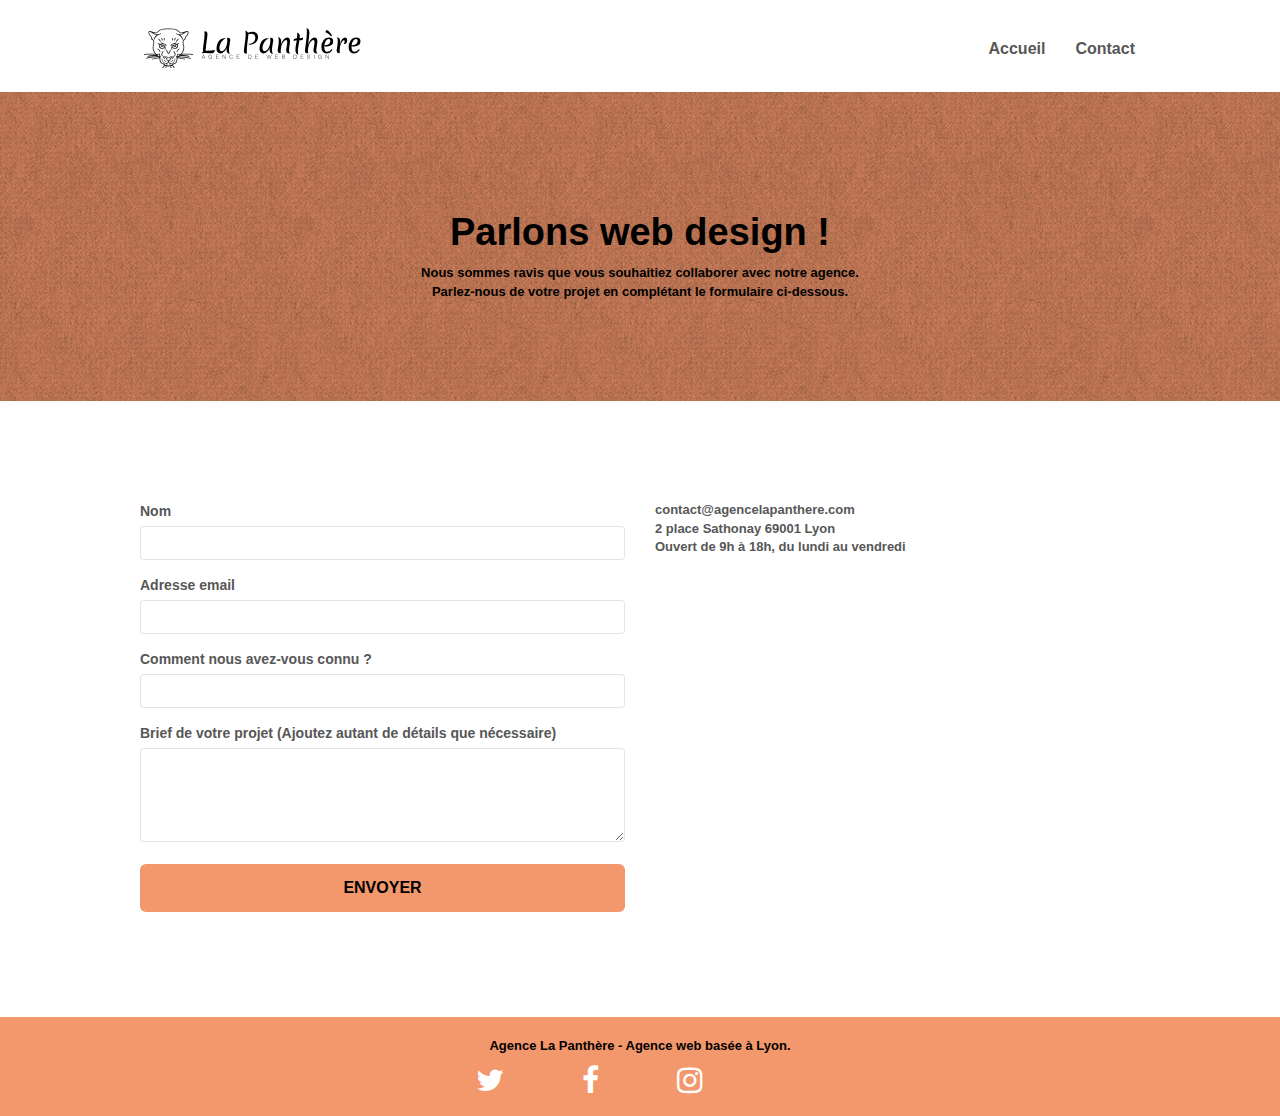
==== commit 6387d956: "form" ====
--- a/page2.html
+++ b/page2.html
@@ -32,11 +32,12 @@
 <div class="page-container">
     
 <!-- bloc-0 -->
+<header>
 <div class="bloc bgc-white l-bloc " id="bloc-0">
 	<div class="container bloc-sm">
 		<nav class="navbar row">
 			<div class="navbar-header">
-				<a class="navbar-brand" href="index.html"><img src="img/agence-la-panthere-monochrome.svg" alt="lyon web design logo" height="40" /></a>
+				<a class="navbar-brand" href="index.html"><img src="img/agence-la-panthere-monochrome.svg" alt="lyon web design logo" height="40"></a>
 				<button id="nav-toggle" type="button" class="ui-navbar-toggle navbar-toggle" data-toggle="collapse" data-target=".navbar-1">
 					<span class="sr-only">Toggle navigation</span><span class="icon-bar"></span><span class="icon-bar"></span><span class="icon-bar"></span>
 				</button>
@@ -56,9 +57,11 @@
 		</nav>
 	</div>
 </div>
+</header>
 <!-- bloc-0 END -->
 
 <!-- bloc-6 -->
+<main>
 <div class="bloc bg-dots-bg bg-repeat bgc-atomic-tangerine d-bloc bloc-bg-texture texture-paper" id="bloc-6">
 	<div class="container bloc-lg">
 		<div class="row">
@@ -81,27 +84,27 @@
 	<div class="container bloc-lg">
 		<div class="row">
 			<div class="col-sm-6">
-				<form id="form_1" novalidate success-msg="Your message has been sent." fail-msg="Sorry it seems that our mail server is not responding, Sorry for the inconvenience!">
+				<form id="form_1" data-success-msg="Votre message a bien été envoyé." data-fail-msg="Nous sommes désolé, il semble que notre serveur de messagerie ne répondent pas, Désolé pour le dérangement.">
 					<div class="form-group">
-						<label>
+						<label for="name">
 							Nom
 						</label>
-						<input id="name" class="form-control" required />
+						<input id="name" class="form-control" required>
 					</div>
 					<div class="form-group">
-						<label>
+						<label for="email">
 							Adresse email
 						</label>
-						<input id="email" class="form-control" type="email" required />
+						<input id="email" class="form-control" type="email" required>
 					</div>
 					<div class="form-group">
-						<label>
+						<label for="input_504">
 							Comment nous avez-vous connu ?
 						</label>
-						<input class="form-control" type="email" required id="input_504" />
+						<input class="form-control" type="email" required id="input_504">
 					</div>
 					<div class="form-group">
-						<label>
+						<label for="message">
 							Brief de votre projet (Ajoutez autant de détails que nécessaire)<br>
 						</label><textarea id="message" class="form-control" rows="4" cols="50" required></textarea>
 					</div> 
@@ -118,6 +121,7 @@
 		</div>
 	</div>
 </div>
+</main>
 <!-- bloc-7 END -->
 
 <!-- ScrollToTop Button -->
@@ -126,6 +130,7 @@
 
 
 <!-- Footer - bloc-8 -->
+<footer>
 <div class="bloc bgc-atomic-tangerine d-bloc" id="bloc-8">
 	<div class="container bloc-sm">
 		<div class="row">
@@ -146,11 +151,6 @@
 					</div>
 					<div class="col-sm-3">
 						<div class="text-center">
-							<a class="social" href="index.html"><span class="fa fa-dribbble icon-md"></span></a>
-						</div>
-					</div>
-					<div class="col-sm-3">
-						<div class="text-center">
 							<a class="social" href="index.html"><span class="fa fa-instagram icon-md"></span></a>
 						</div>
 					</div>
@@ -159,6 +159,7 @@
 		</div>
 	</div>
 </div>
+</footer>
 <!-- Footer - bloc-8 END -->
 
 </div>
--- a/style.css
+++ b/style.css
@@ -656,7 +656,7 @@
 .btn,
 a {
     font-family: "helvetica";
-    font-weight: 400;
+    font-weight: 700;
     color: #575757!important;
 }
 
@@ -716,7 +716,7 @@
 }
 
 h3 {
-    font-size: 15px;
+    font-size: 20px;
     text-transform: uppercase;
     font-weight: 700;
     color: #333333!important;
@@ -861,13 +861,13 @@
     }
 }
 
-@media only screen and (min-device-width: 768px) and (max-device-width: 1024px) and (orientation: landscape) {
+@media only screen and (min-width: 768px) and (max-width: 1024px) and (orientation: landscape) {
     .b-parallax {
         background-attachment: scroll;
     }
 }
 
-@media only screen and (min-device-width: 1024px) and (max-device-width: 1366px) and (-webkit-min-device-pixel-ratio: 1.5) {
+@media only screen and (min-width: 1024px) and (max-width: 1366px) and (-webkit-min-device-pixel-ratio: 1.5) {
     .b-parallax {
         background-attachment: scroll;
     }
@@ -885,10 +885,7 @@
         overflow-x: hidden;
         position: relative;
     }
-    .bloc {
-        padding-left: constant(safe-area-inset-left);
-        padding-right: constant(safe-area-inset-right);
-    }
+  
     .bloc-group,
     .bloc-group .bloc {
         display: block;
@@ -897,8 +894,7 @@
     .bloc-fill-screen .fill-bloc-top-edge,
     .bloc-fill-screen .fill-bloc-bottom-edge {
         padding: 0 20px;
-        padding-left: constant(safe-area-inset-left);
-        padding-right: constant(safe-area-inset-right);
+
     }
 }
 
